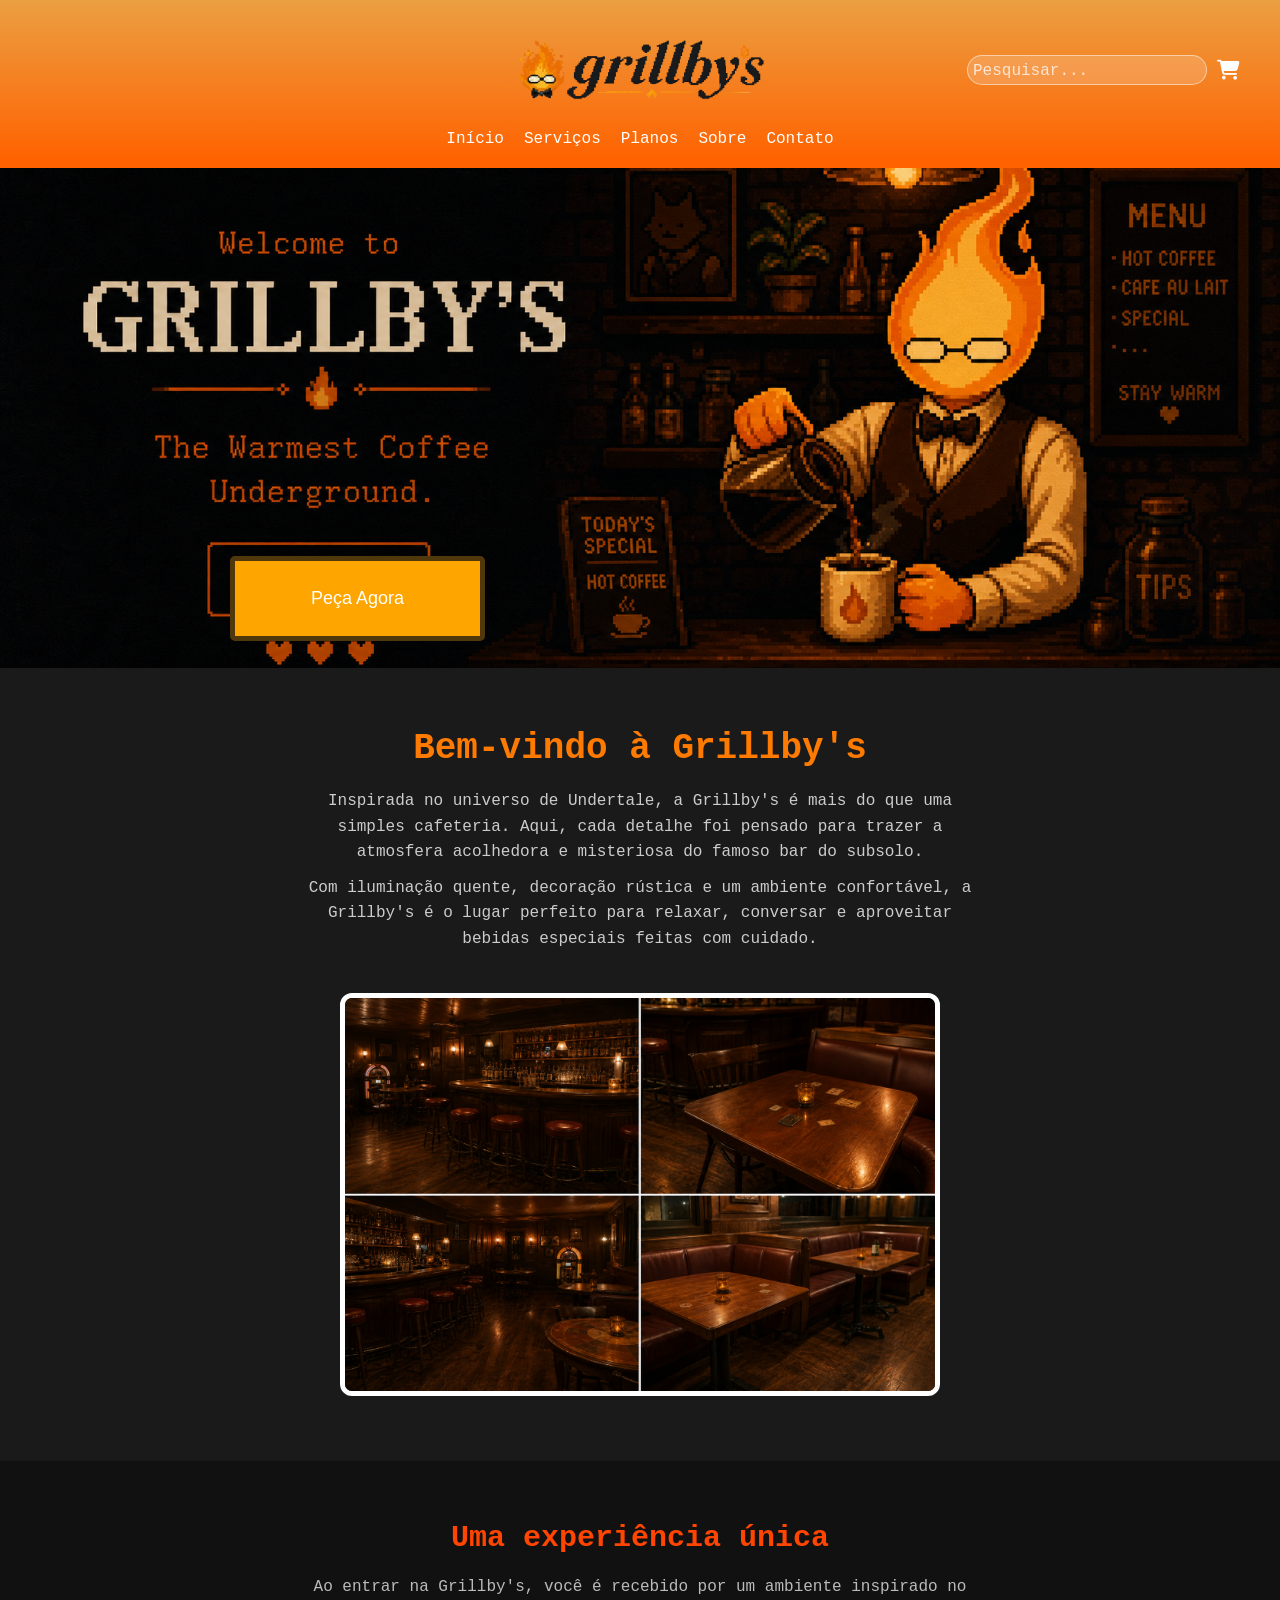
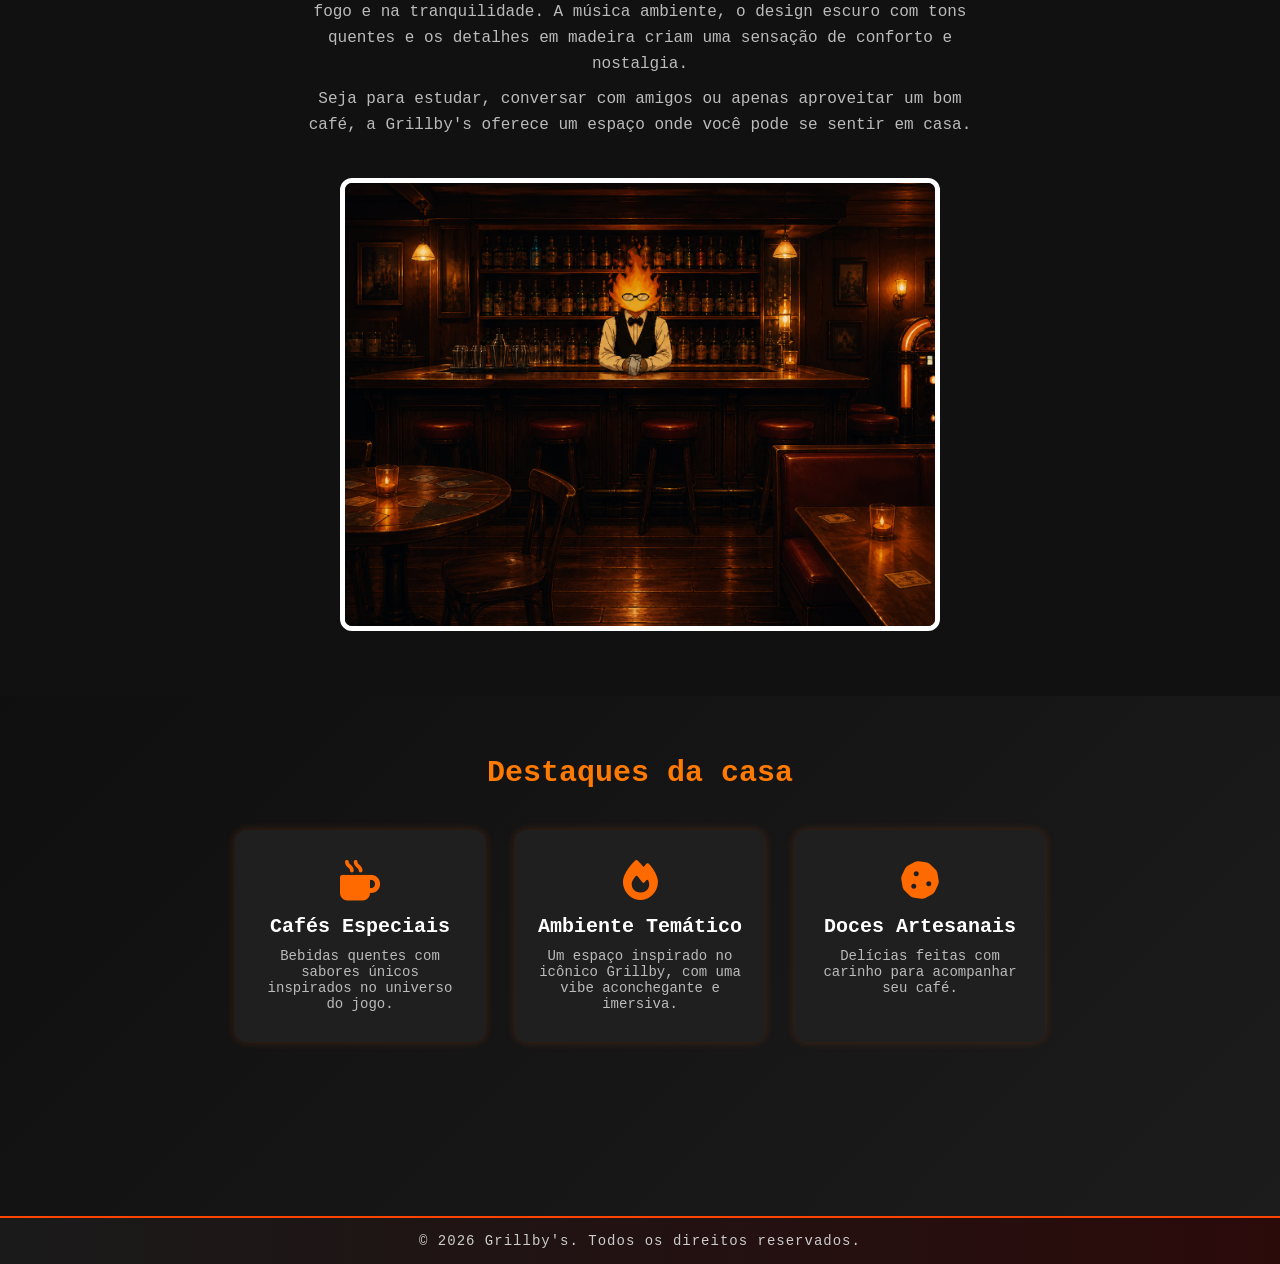
==== landing-page/index.html @ 092a4cf5 "first commit" ====
<!DOCTYPE html>
<html lang="pt-br">

<head>
    <meta charset="UTF-8">
    <meta name="viewport" content="width=device-width, initial-scale=1.0">
    <title>Cafeteria Grillby's</title>

    <link rel="stylesheet" href="https://cdnjs.cloudflare.com/ajax/libs/font-awesome/6.5.1/css/all.min.css">
    <link rel="stylesheet" href="../css/style.css">
</head>

<body>
    <div class="conteudo">

        <div class="cabecalho">

            <!-- TOPO (LOGO + CARRINHO) -->
            <div class="topo">
                <img src="../img/logo.png" alt="Logo da Cafeteria Grillby's" class="logo">

                <div class="barraPesquisa">
                    <input type="text" placeholder="Pesquisar..." class="pesquisa">
                    <button>
                        <i class="fas fa-shopping-cart" id="carinho"></i>
                    </button>
                </div>
            </div>

            <!-- MENU -->
            <div class="menu">
                <ul class="lista">
                    <li><a href="index.html">Início</a></li>
                    <li><a href="servicos.html">Serviços</a></li>
                    <li><a href="planos.html">Planos</a></li>
                    <li><a href="sobre.html">Sobre</a></li>
                    <li><a href="contato.html">Contato</a></li>
                </ul>
            </div>

        </div>

        <!-- BANNER -->
        <div class="banner">
            <button class="btnBanner" onclick="window.location.href='Cardapio.html'">Peça Agora</button>
        </div>

        <!-- SOBRE A CAFETERIA -->
        <div class="sobre">
            <h1>Bem-vindo à Grillby's</h1>
            <p>
                Inspirada no universo de Undertale, a Grillby's é mais do que uma simples cafeteria.
                Aqui, cada detalhe foi pensado para trazer a atmosfera acolhedora e misteriosa do famoso bar do subsolo.
            </p>
            
            <p>
                Com iluminação quente, decoração rústica e um ambiente confortável, a Grillby's é o lugar perfeito
                para relaxar, conversar e aproveitar bebidas especiais feitas com cuidado.
            </p>
            <img src="../img/interior.png" alt="Interior da Cafeteria Grillby's" class="imagemSobre">
        </div>

        <!-- EXPERIÊNCIA -->
        <div class="experiencia">
            <h2>Uma experiência única</h2>
            <p>
                Ao entrar na Grillby's, você é recebido por um ambiente inspirado no fogo e na tranquilidade.
                A música ambiente, o design escuro com tons quentes e os detalhes em madeira criam uma sensação
                de conforto e nostalgia.
            </p>

            <p>
                Seja para estudar, conversar com amigos ou apenas aproveitar um bom café,
                a Grillby's oferece um espaço onde você pode se sentir em casa.
            </p>
            <img src="../img/ambiente.png" alt="Ambiente da Cafeteria Grillby's" class="imagemSobre">
        </div>

        <!-- DESTAQUES -->
        <div class="destaques">
            <h2>Destaques da casa</h2>

            <div class="cards">

                <div class="card">
                    <i class="fas fa-mug-hot"></i>
                    <h3>Cafés Especiais</h3>
                    <p>Bebidas quentes com sabores únicos inspirados no universo do jogo.</p>
                </div>

                <div class="card">
                    <i class="fas fa-fire"></i>
                    <h3>Ambiente Temático</h3>
                    <p>Um espaço inspirado no icônico Grillby, com uma vibe aconchegante e imersiva.</p>
                </div>

                <div class="card">
                    <i class="fas fa-cookie"></i>
                    <h3>Doces Artesanais</h3>
                    <p>Delícias feitas com carinho para acompanhar seu café.</p>
                </div>

            </div>
        </div>

        <!-- FOOTER -->
        <footer class="footer">
            <div class="footer-bottom">
                <p>&copy; 2026 Grillby's. Todos os direitos reservados.</p>
            </div>
        </footer>

    </div>
</body>

</html>
---- css/style.css ----
/* ===== RESET ===== */
* {
    margin: 0;
    padding: 0;
    box-sizing: border-box;
}

/* ===== BODY ===== */
body {
    background: #f2f2f2;
    font-family: "Courier New", monospace;
}

/* ===== CABEÇALHO ===== */
.cabecalho {
    background: linear-gradient(0deg, rgba(255, 98, 0, 1) 4%, rgba(235, 159, 66, 1) 100%);
    color: #fff;
    padding: 20px;
}

/* ===== TOPO ===== */
.topo {
    display: flex;
    justify-content: center;
    align-items: center;
    position: relative;
}

/* ===== LOGO ===== */
.logo {
    height: 100px;
}

/* ===== BARRA DE PESQUISA ===== */
.barraPesquisa {
    position: absolute;
    right: 20px;
    display: flex;
    align-items: center;
    gap: 10px;
}

.barraPesquisa input {
    padding: 5px;
}

.barraPesquisa button {
    background: none;
    border: none;
    cursor: pointer;
    font-size: 20px;
    color: white;
}

/* ===== MENU ===== */
.menu {
    margin-top: 10px;
}

/* ===== LISTA MENU ===== */
.lista {
    list-style: none;
    display: flex;
    justify-content: center;
    gap: 20px;
}

.lista li {
    cursor: pointer;
    transition: 0.3s;
}

.lista li:hover {
    color: orange;
}

/* ===== LINKS ===== */
a {
    color: inherit;
    text-decoration: none;
}

/* ===== INPUT PESQUISA ===== */
.pesquisa {
    padding: 10px 16px;
    border-radius: 999px;
    border: 1px solid rgba(255, 255, 255, 0.5);
    background: rgba(255, 255, 255, 0.18);
    color: #fff;
    width: 240px;
    font-size: 16px;
    transition: 0.3s;
}

.pesquisa::placeholder {
    color: rgba(255, 255, 255, 0.75);
    font-family: "Courier New", monospace;
}

.pesquisa:focus {
    outline: none;
    box-shadow: 0 0 12px rgba(255, 140, 0, 0.6);
    border-color: rgba(255, 255, 255, 0.95);
    background: rgba(255, 255, 255, 0.25);
}

/* ===== ÍCONE CARRINHO ===== */
#carinho {
    color: white;
    transition: color 0.3s;
}

#carinho:hover {
    color: orange;
}

/* ===== BANNER ===== */
.banner {
    background: url('/img/Banner.png') no-repeat center center;
    background-size: cover;
    height: 500px;
    position: relative;
}

/* ===== BOTÃO BANNER ===== */
.btnBanner {
    position: absolute;
    top: 388px;
    left: 230px;
    padding: 15px 30px;
    width: 255px;
    height: 85px;
    background-color: orange;
    color: white;
    border: 5px solid rgb(80, 56, 12);
    border-radius: 5px;
    font-size: 18px;
    cursor: pointer;
    transition: 0.3s;
}

.btnBanner:hover {
    background-color: rgb(255, 183, 66);
}

/* ===== SEÇÕES GERAIS ===== */
.sobre,
.experiencia,
.destaques {
    padding: 60px 20px;
    text-align: center;
    color: #fff;
}

/* ===== SOBRE ===== */
.sobre {
    background: #1a1a1a;
}

.sobre h1 {
    font-size: 36px;
    margin-bottom: 20px;
    color: #ff7a00;
}

.sobre p {
    max-width: 700px;
    margin: 10px auto;
    font-size: 16px;
    line-height: 1.6;
    color: #ccc;
}

/* ===== EXPERIÊNCIA ===== */
.experiencia {
    background: #111;
}

.experiencia h2 {
    font-size: 30px;
    margin-bottom: 20px;
    color: #ff4500;
}

.experiencia p {
    max-width: 700px;
    margin: 10px auto;
    font-size: 16px;
    line-height: 1.6;
    color: #bbb;
}

/* ===== DESTAQUES ===== */
.destaques {
    background: linear-gradient(135deg, #0f0f0f, #1c1c1c);
    width: 100%;
    height: 520px;
}

.destaques h2 {
    font-size: 30px;
    margin-bottom: 40px;
    color: #ff7a00;
}

/* ===== CARDS ===== */
.cards {
    display: flex;
    justify-content: center;
    gap: 30px;
    flex-wrap: wrap;
}

.card {
    background: #1f1f1f;
    padding: 30px 20px;
    width: 250px;
    border-radius: 12px;
    transition: 0.3s;
    box-shadow: 0 0 10px rgba(255, 100, 0, 0.2);
}

.card i {
    font-size: 40px;
    color: #ff6a00;
    margin-bottom: 15px;
}

.card h3 {
    font-size: 20px;
    margin-bottom: 10px;
    color: #fff;
}

.card p {
    font-size: 14px;
    color: #bbb;
}

/* ===== IMAGEM SOBRE ===== */
.imagemSobre {
    margin-top: 30px;
    width: 100%;
    max-width: 600px;
    border-radius: 12px;
    border: 5px solid white;
}

/* ===== FOOTER ===== */
.footer {
    background: linear-gradient(90deg, #1a1a1a, #2b0a0a);
    color: #ccc;
    text-align: center;
    padding: 15px 10px;
    font-size: 14px;
    border-top: 2px solid #ff4500;
}

.footer-bottom p {
    margin: 0;
    letter-spacing: 1px;
}

.footer:hover {
    background: linear-gradient(90deg, #2b0a0a, #1a1a1a);
    transition: 0.3s ease;
}

/* ===== CONTATO ===== */
.contato {
    padding: 60px 20px;
    text-align: center;
    background: #111;
    color: #fff;
}

.contato h1 {
    font-size: 32px;
    color: #ff7a00;
    margin-bottom: 10px;
}

.sub {
    color: #bbb;
    margin-bottom: 30px;
}

/* ===== FORMULÁRIO ===== */
.formContato {
    display: flex;
    flex-direction: column;
    gap: 15px;
    max-width: 400px;
    margin: 0 auto 30px;
}

.formContato input,
.formContato textarea {
    padding: 12px;
    border-radius: 8px;
    border: 1px solid #333;
    background: #1f1f1f;
    color: white;
    font-family: "Courier New", monospace;
}

.formContato textarea {
    resize: none;
    height: 120px;
}

.formContato input:focus,
.formContato textarea:focus {
    outline: none;
    border-color: #ff6200;
    box-shadow: 0 0 10px rgba(255, 98, 0, 0.4);
}

/* ===== BOTÃO FORM ===== */
.formContato button {
    padding: 12px;
    border: none;
    border-radius: 8px;
    background: #ff6200;
    color: white;
    cursor: pointer;
    transition: 0.3s;
    font-weight: bold;
}

.formContato button:hover {
    background: #ff8c00;
}

/* ===== INFO CONTATO ===== */
.infoContato {
    color: #ccc;
    line-height: 1.6;
}



/* ===== TABELA PLANOS ===== */
.tabelaPlanos {
    margin: 30px auto;
    border-collapse: collapse;
    width: 80%;
    max-width: 700px;
    background: #1f1f1f;
    border-radius: 10px;
    overflow: hidden;
    color: white;
}

/* ===== TABELA CABEÇALHO ===== */
.tabelaPlanos th {
    background: #ff6200;
    padding: 15px;
    font-size: 16px;
}

/* ===== TABELA LINHAS ===== */
.tabelaPlanos td {
    padding: 12px;
    border-bottom: 1px solid #333;
    color: #ccc;
}
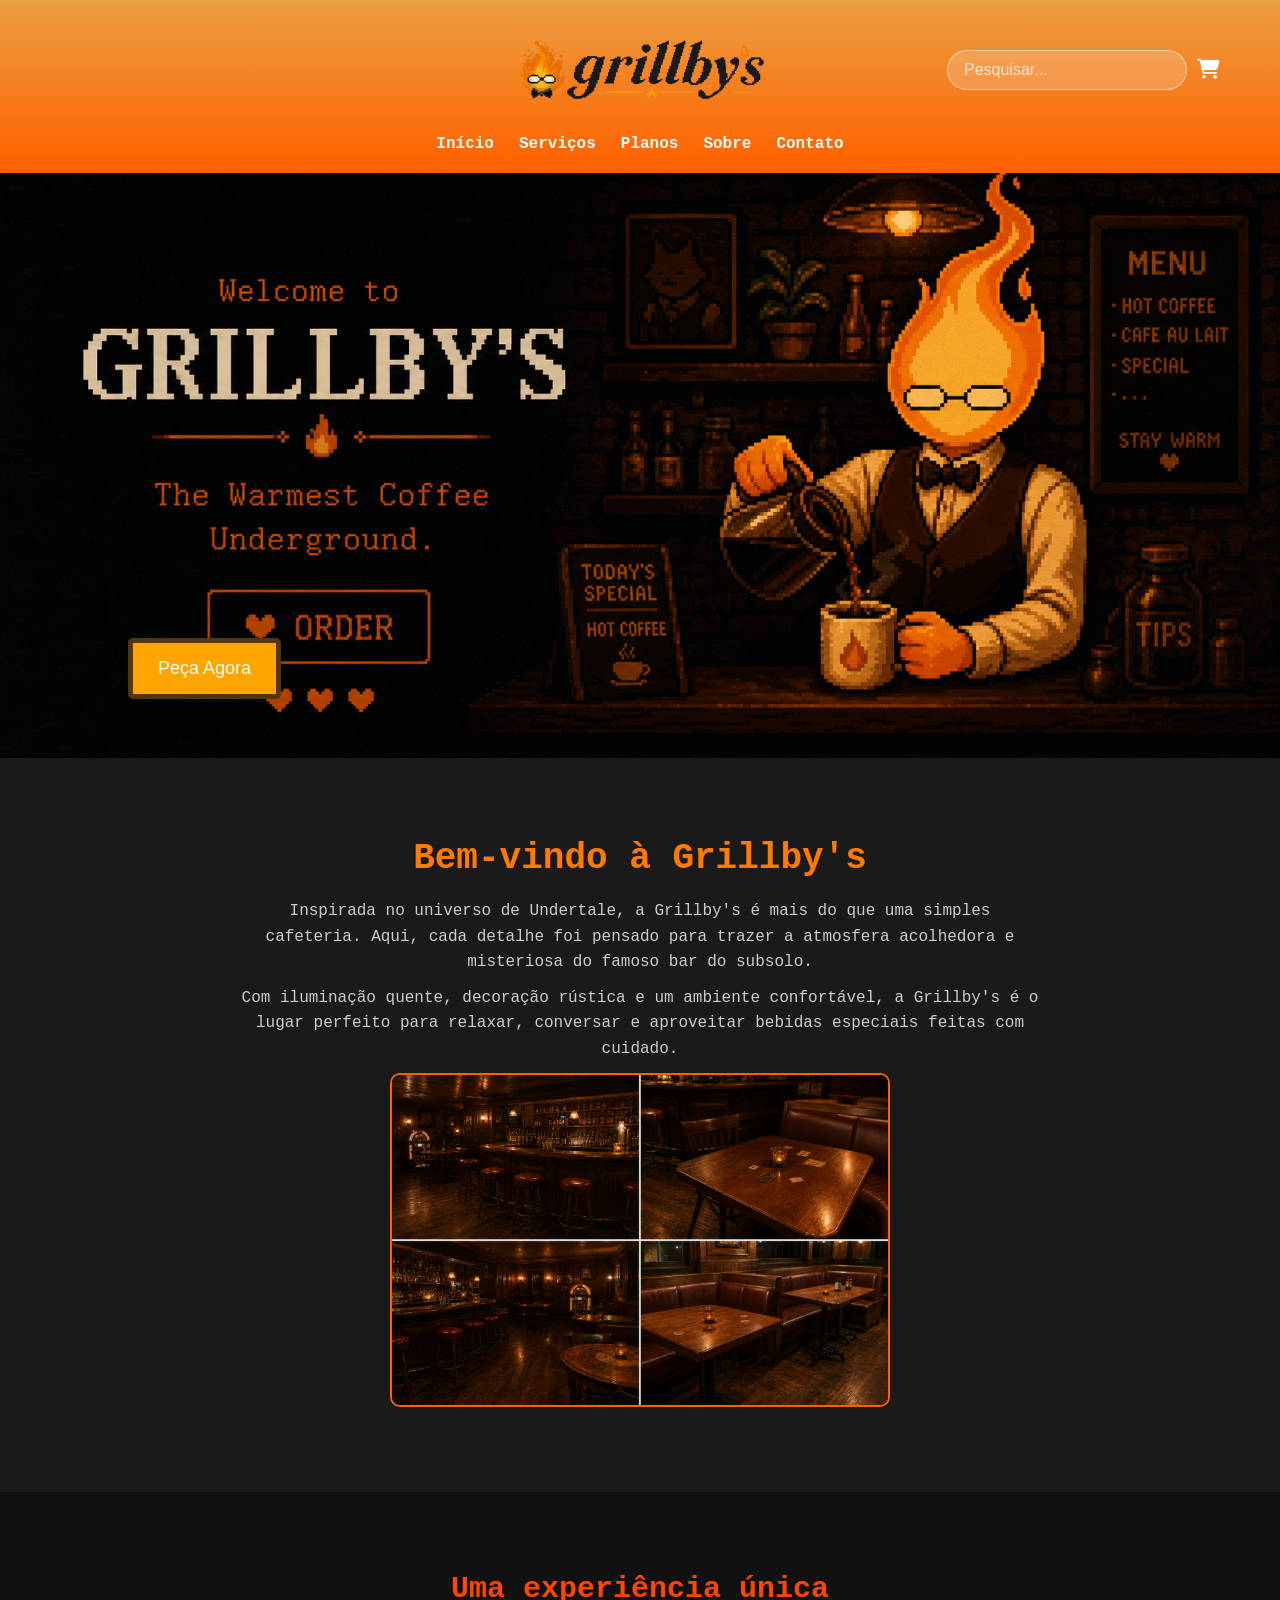
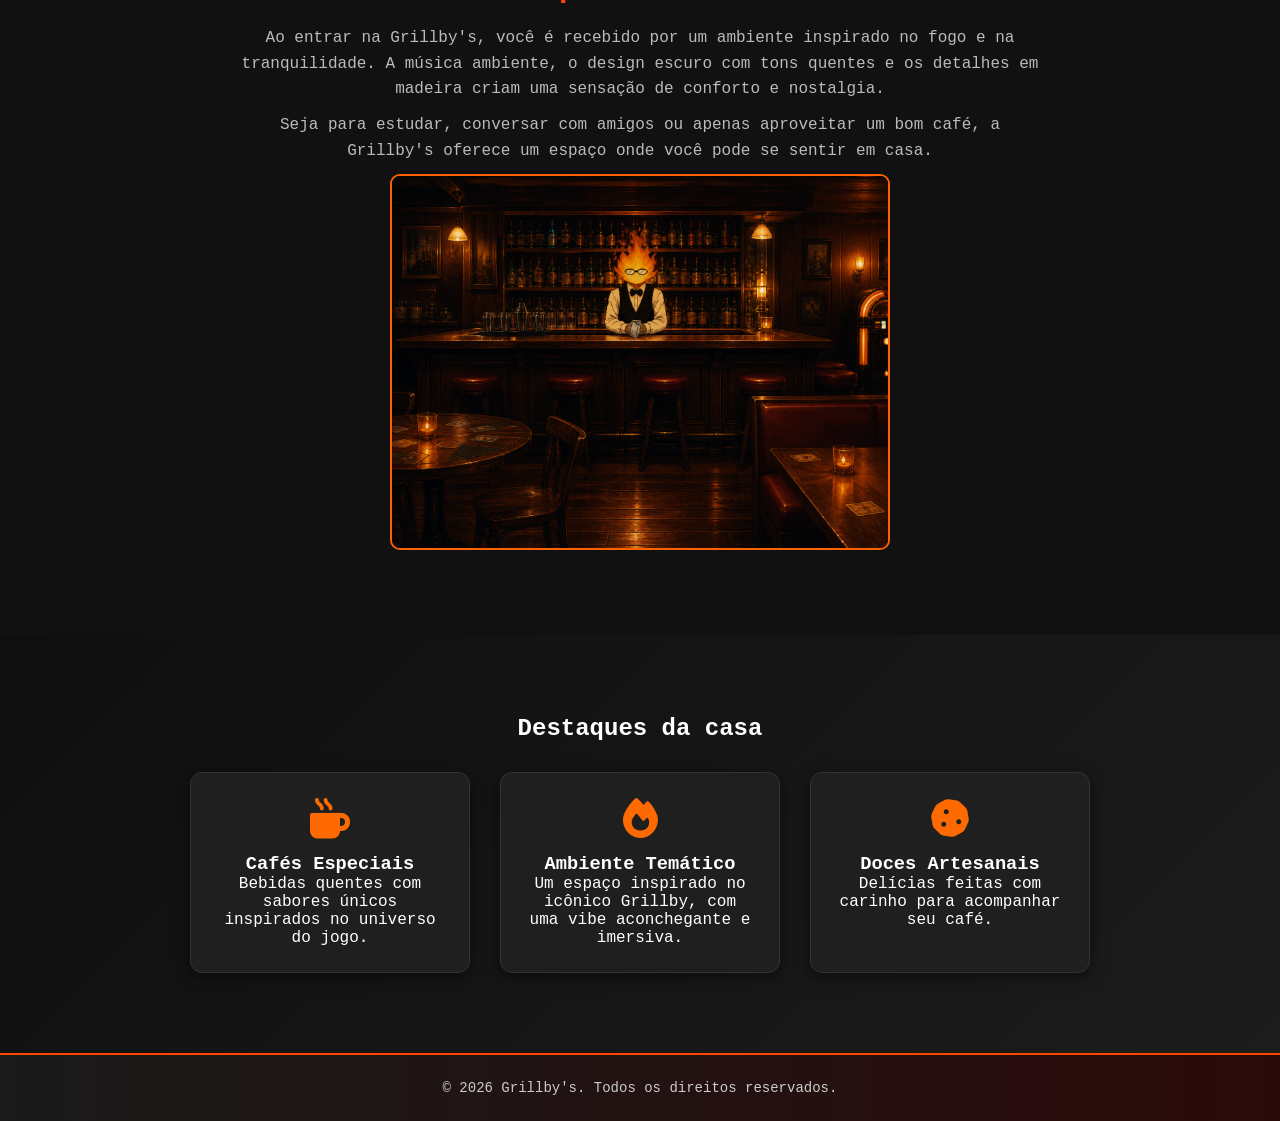
==== commit 8e109375: "nova versao" ====
--- a/landing-page/index.html
+++ b/landing-page/index.html
@@ -42,7 +42,7 @@
 
         <!-- BANNER -->
         <div class="banner">
-            <button class="btnBanner" onclick="window.location.href='Cardapio.html'">Peça Agora</button>
+            <button class="btnBanner" onclick="window.location.href='servicos.html'">Peça Agora</button>
         </div>
 
         <!-- SOBRE A CAFETERIA -->
--- a/css/style.css
+++ b/css/style.css
@@ -1,367 +1,375 @@
 /* ===== RESET ===== */
 * {
-    margin: 0;
-    padding: 0;
-    box-sizing: border-box;
-}
-
-/* ===== BODY ===== */
+  margin: 0;
+  padding: 0;
+  box-sizing: border-box;
+}
+
+/* ===== BODY & ESTRUTURA ===== */
+html,
 body {
-    background: #f2f2f2;
-    font-family: "Courier New", monospace;
+  width: 100%;
+  height: 100%;
+  background: #0f0f0f;
+  font-family: "Courier New", monospace;
+}
+
+.conteudo {
+  display: flex;
+  flex-direction: column;
+  min-height: 100vh;
 }
 
 /* ===== CABEÇALHO ===== */
 .cabecalho {
-    background: linear-gradient(0deg, rgba(255, 98, 0, 1) 4%, rgba(235, 159, 66, 1) 100%);
-    color: #fff;
-    padding: 20px;
+  background: linear-gradient(0deg,rgba(255, 98, 0, 1) 4%,rgba(235, 159, 66, 1) 100%);
+  color: #fff;
+  padding: 20px 0;
 }
 
 /* ===== TOPO ===== */
 .topo {
-    display: flex;
-    justify-content: center;
-    align-items: center;
-    position: relative;
+  display: flex;
+  justify-content: center;
+  align-items: center;
+  position: relative;
+  max-width: 1200px;
+  margin: 0 auto;
+  padding: 0 20px;
 }
 
 /* ===== LOGO ===== */
 .logo {
-    height: 100px;
+  height: auto;
+  max-height: 100px; /* peguei o maior valor */
+}
+
+.imagemSobre {
+  width: 100%;
+  max-width: 500px;
+  height: auto;
+  border-radius: 10px;
+  border: 2px solid #ff6200;
 }
 
 /* ===== BARRA DE PESQUISA ===== */
 .barraPesquisa {
-    position: absolute;
-    right: 20px;
-    display: flex;
-    align-items: center;
-    gap: 10px;
-}
-
-.barraPesquisa input {
-    padding: 5px;
+  position: absolute;
+  right: 20px;
+  display: flex;
+  align-items: center;
+  gap: 10px;
 }
 
 .barraPesquisa button {
-    background: none;
-    border: none;
-    cursor: pointer;
-    font-size: 20px;
-    color: white;
+  background: none;
+  border: none;
+  cursor: pointer;
+  font-size: 20px;
+  color: white;
+  transition: 0.3s;
+}
+
+.barraPesquisa button:hover {
+  color: #000;
+}
+
+/* ===== INPUT PESQUISA ===== */
+.pesquisa {
+  padding: 10px 16px;
+  border-radius: 999px;
+  border: 1px solid rgba(255, 255, 255, 0.5);
+  background: rgba(255, 255, 255, 0.18);
+  color: #fff;
+  width: 240px;
+  font-size: 16px;
+  transition: 0.3s;
+}
+
+.pesquisa::placeholder {
+  color: rgba(255, 255, 255, 0.75);
+}
+
+.pesquisa:focus {
+  outline: none;
+  box-shadow: 0 0 12px rgba(255, 140, 0, 0.6);
+  border-color: rgba(255, 255, 255, 0.95);
+  background: rgba(255, 255, 255, 0.25);
 }
 
 /* ===== MENU ===== */
 .menu {
-    margin-top: 10px;
-}
-
-/* ===== LISTA MENU ===== */
+  margin-top: 15px;
+}
+
 .lista {
-    list-style: none;
-    display: flex;
-    justify-content: center;
-    gap: 20px;
+  list-style: none;
+  display: flex;
+  justify-content: center;
+  gap: 25px;
+  flex-wrap: wrap;
 }
 
 .lista li {
-    cursor: pointer;
-    transition: 0.3s;
+  transition: 0.3s;
+  cursor: pointer;
+  font-weight: bold;
 }
 
 .lista li:hover {
-    color: orange;
+  color: #000;
 }
 
 /* ===== LINKS ===== */
 a {
-    color: inherit;
-    text-decoration: none;
-}
-
-/* ===== INPUT PESQUISA ===== */
-.pesquisa {
-    padding: 10px 16px;
-    border-radius: 999px;
-    border: 1px solid rgba(255, 255, 255, 0.5);
-    background: rgba(255, 255, 255, 0.18);
-    color: #fff;
-    width: 240px;
-    font-size: 16px;
-    transition: 0.3s;
-}
-
-.pesquisa::placeholder {
-    color: rgba(255, 255, 255, 0.75);
-    font-family: "Courier New", monospace;
-}
-
-.pesquisa:focus {
-    outline: none;
-    box-shadow: 0 0 12px rgba(255, 140, 0, 0.6);
-    border-color: rgba(255, 255, 255, 0.95);
-    background: rgba(255, 255, 255, 0.25);
-}
-
-/* ===== ÍCONE CARRINHO ===== */
-#carinho {
-    color: white;
-    transition: color 0.3s;
-}
-
-#carinho:hover {
-    color: orange;
+  color: inherit;
+  text-decoration: none;
 }
 
 /* ===== BANNER ===== */
 .banner {
-    background: url('/img/Banner.png') no-repeat center center;
-    background-size: cover;
-    height: 500px;
-    position: relative;
-}
-
-/* ===== BOTÃO BANNER ===== */
+  background: url("../img/Banner.png") no-repeat center center;
+  background-size: cover;
+  height: 65vh;
+  min-height: 400px;
+  position: relative;
+}
+
 .btnBanner {
-    position: absolute;
-    top: 388px;
-    left: 230px;
-    padding: 15px 30px;
-    width: 255px;
-    height: 85px;
-    background-color: orange;
-    color: white;
-    border: 5px solid rgb(80, 56, 12);
-    border-radius: 5px;
-    font-size: 18px;
-    cursor: pointer;
-    transition: 0.3s;
+  position: absolute;
+  bottom: 10%;
+  left: 10%;
+  padding: 15px 25px;
+  background-color: orange;
+  color: white;
+  border: 5px solid rgb(80, 56, 12);
+  border-radius: 5px;
+  font-size: 18px;
+  cursor: pointer;
+  transition: 0.3s;
 }
 
 .btnBanner:hover {
-    background-color: rgb(255, 183, 66);
-}
-
-/* ===== SEÇÕES GERAIS ===== */
+  background-color: rgb(255, 183, 66);
+}
+
+/* ===== SEÇÕES ===== */
 .sobre,
 .experiencia,
-.destaques {
-    padding: 60px 20px;
-    text-align: center;
-    color: #fff;
+.destaques,
+.conteudoPlanos {
+  padding: 80px 20px;
+  text-align: center;
+  color: #fff;
 }
 
 /* ===== SOBRE ===== */
 .sobre {
-    background: #1a1a1a;
+  background: #1a1a1a;
 }
 
 .sobre h1 {
-    font-size: 36px;
-    margin-bottom: 20px;
-    color: #ff7a00;
+  font-size: 36px;
+  margin-bottom: 20px;
+  color: #ff7a00;
 }
 
 .sobre p {
-    max-width: 700px;
-    margin: 10px auto;
-    font-size: 16px;
-    line-height: 1.6;
-    color: #ccc;
+  max-width: 800px;
+  margin: 10px auto;
+  color: #ccc;
+  line-height: 1.6;
 }
 
 /* ===== EXPERIÊNCIA ===== */
 .experiencia {
-    background: #111;
+  background: #111;
 }
 
 .experiencia h2 {
-    font-size: 30px;
-    margin-bottom: 20px;
-    color: #ff4500;
+  font-size: 30px;
+  margin-bottom: 20px;
+  color: #ff4500;
 }
 
 .experiencia p {
-    max-width: 700px;
-    margin: 10px auto;
-    font-size: 16px;
-    line-height: 1.6;
-    color: #bbb;
+  max-width: 800px;
+  margin: 10px auto;
+  color: #bbb;
+  line-height: 1.6;
 }
 
 /* ===== DESTAQUES ===== */
 .destaques {
-    background: linear-gradient(135deg, #0f0f0f, #1c1c1c);
-    width: 100%;
-    height: 520px;
-}
-
-.destaques h2 {
-    font-size: 30px;
-    margin-bottom: 40px;
-    color: #ff7a00;
-}
-
-/* ===== CARDS ===== */
+  background: linear-gradient(135deg, #0f0f0f, #1c1c1c);
+  width: 100%;
+}
+
 .cards {
-    display: flex;
-    justify-content: center;
-    gap: 30px;
-    flex-wrap: wrap;
-}
-
+  display: flex;
+  justify-content: center;
+  gap: 30px;
+  flex-wrap: wrap;
+  max-width: 1200px;
+  margin: 30px auto 0;
+}
+
+/* ===== CARD (UNIFICADO) ===== */
 .card {
-    background: #1f1f1f;
-    padding: 30px 20px;
-    width: 250px;
-    border-radius: 12px;
-    transition: 0.3s;
-    box-shadow: 0 0 10px rgba(255, 100, 0, 0.2);
-}
+  background: #1f1f1f;
+  padding: 25px;
+  width: 280px;
+  border-radius: 12px;
+  transition: 0.3s;
+  box-shadow: 0 4px 15px rgba(0, 0, 0, 0.5);
+  text-align: center;
+  color: white;
+  border: 1px solid #333;
+}
+
 
 .card i {
-    font-size: 40px;
-    color: #ff6a00;
-    margin-bottom: 15px;
-}
-
-.card h3 {
-    font-size: 20px;
-    margin-bottom: 10px;
-    color: #fff;
-}
-
-.card p {
-    font-size: 14px;
-    color: #bbb;
-}
-
-/* ===== IMAGEM SOBRE ===== */
-.imagemSobre {
-    margin-top: 30px;
-    width: 100%;
-    max-width: 600px;
-    border-radius: 12px;
-    border: 5px solid white;
+  font-size: 40px;
+  color: #ff6a00;
+  margin-bottom: 15px;
+}
+
+/* ===== CARDÁPIO (DO SEGUNDO CSS) ===== */
+.cardapio {
+  flex: 1;
+  display: flex;
+  justify-content: center;
+  gap: 30px;
+  padding: 60px 20px;
+  flex-wrap: wrap;
+  max-width: 1200px;
+  margin: 0 auto;
+}
+
+/* ===== IMAGEM CARD ===== */
+.imagemCard {
+  width: 100%;
+  height: 180px;
+  object-fit: cover;
+  border-radius: 8px;
+  border: 2px solid #ff6200;
+  margin-bottom: 15px;
+}
+
+/* ===== TEXTO CARD ===== */
+.card h2 {
+  color: #ff7a00;
+  margin-bottom: 10px;
+}
+
+.desc {
+  font-size: 14px;
+  color: #bbb;
+  margin-bottom: 15px;
+}
+
+.preco {
+  font-weight: bold;
+  color: #ff4500;
+}
+
+/* ===== BOTÃO CARD ===== */
+.btnComprar {
+  width: 100%;
+  padding: 12px;
+  background: #ff6200;
+  color: white;
+  border: none;
+  border-radius: 8px;
+  cursor: pointer;
+  transition: 0.3s;
+  margin-top: 10px;
+}
+
+.btnComprar:hover {
+  background: #ff8c00;
+}
+
+/* ===== TABELA ===== */
+.conteudoPlanos {
+  flex: 1;
+}
+
+
+
+.tabelaPlanos {
+  margin: 40px auto;
+  border-collapse: collapse;
+  width: 90%;
+  max-width: 900px;
+  background: #1f1f1f;
+  border-radius: 10px;
+  overflow: hidden;
+}
+
+.tabelaPlanos th {
+  background: #ff6200;
+  color: white;
+  padding: 20px;
+}
+
+.tabelaPlanos td {
+  padding: 18px;
+  border-bottom: 1px solid #333;
+  color: #eee;
+}
+
+.tabelaPlanos tr:hover {
+  background: #2a2a2a;
+}
+
+/* ===== CONTATO ===== */
+.contato {
+  padding: 60px 20px;
+  background: #111;
+  color: #fff;
+  text-align: center;
+}
+
+.formContato {
+  display: flex;
+  flex-direction: column;
+  gap: 15px;
+  max-width: 450px;
+  margin: 0 auto 30px;
+}
+
+.formContato input,
+.formContato textarea,
+.formContato select {
+  padding: 12px;
+  border-radius: 8px;
+  border: 1px solid #333;
+  background: #1f1f1f;
+  color: white;
+}
+
+
+.formContato button {
+  padding: 15px;
+  border-radius: 8px;
+  background: #ff6200;
+  color: white;
+  border: none;
+  cursor: pointer;
+}
+
+.formContato button:hover {
+  background: #ff8c00;
 }
 
 /* ===== FOOTER ===== */
 .footer {
-    background: linear-gradient(90deg, #1a1a1a, #2b0a0a);
-    color: #ccc;
-    text-align: center;
-    padding: 15px 10px;
-    font-size: 14px;
-    border-top: 2px solid #ff4500;
-}
-
-.footer-bottom p {
-    margin: 0;
-    letter-spacing: 1px;
-}
-
-.footer:hover {
-    background: linear-gradient(90deg, #2b0a0a, #1a1a1a);
-    transition: 0.3s ease;
-}
-
-/* ===== CONTATO ===== */
-.contato {
-    padding: 60px 20px;
-    text-align: center;
-    background: #111;
-    color: #fff;
-}
-
-.contato h1 {
-    font-size: 32px;
-    color: #ff7a00;
-    margin-bottom: 10px;
-}
-
-.sub {
-    color: #bbb;
-    margin-bottom: 30px;
-}
-
-/* ===== FORMULÁRIO ===== */
-.formContato {
-    display: flex;
-    flex-direction: column;
-    gap: 15px;
-    max-width: 400px;
-    margin: 0 auto 30px;
-}
-
-.formContato input,
-.formContato textarea {
-    padding: 12px;
-    border-radius: 8px;
-    border: 1px solid #333;
-    background: #1f1f1f;
-    color: white;
-    font-family: "Courier New", monospace;
-}
-
-.formContato textarea {
-    resize: none;
-    height: 120px;
-}
-
-.formContato input:focus,
-.formContato textarea:focus {
-    outline: none;
-    border-color: #ff6200;
-    box-shadow: 0 0 10px rgba(255, 98, 0, 0.4);
-}
-
-/* ===== BOTÃO FORM ===== */
-.formContato button {
-    padding: 12px;
-    border: none;
-    border-radius: 8px;
-    background: #ff6200;
-    color: white;
-    cursor: pointer;
-    transition: 0.3s;
-    font-weight: bold;
-}
-
-.formContato button:hover {
-    background: #ff8c00;
-}
-
-/* ===== INFO CONTATO ===== */
-.infoContato {
-    color: #ccc;
-    line-height: 1.6;
-}
-
-
-
-/* ===== TABELA PLANOS ===== */
-.tabelaPlanos {
-    margin: 30px auto;
-    border-collapse: collapse;
-    width: 80%;
-    max-width: 700px;
-    background: #1f1f1f;
-    border-radius: 10px;
-    overflow: hidden;
-    color: white;
-}
-
-/* ===== TABELA CABEÇALHO ===== */
-.tabelaPlanos th {
-    background: #ff6200;
-    padding: 15px;
-    font-size: 16px;
-}
-
-/* ===== TABELA LINHAS ===== */
-.tabelaPlanos td {
-    padding: 12px;
-    border-bottom: 1px solid #333;
-    color: #ccc;
+  background: linear-gradient(90deg, #1a1a1a, #2b0a0a);
+  color: #ccc;
+  text-align: center;
+  padding: 25px 10px;
+  font-size: 14px;
+  border-top: 2px solid #ff4500;
+  margin-top: auto;
 }
